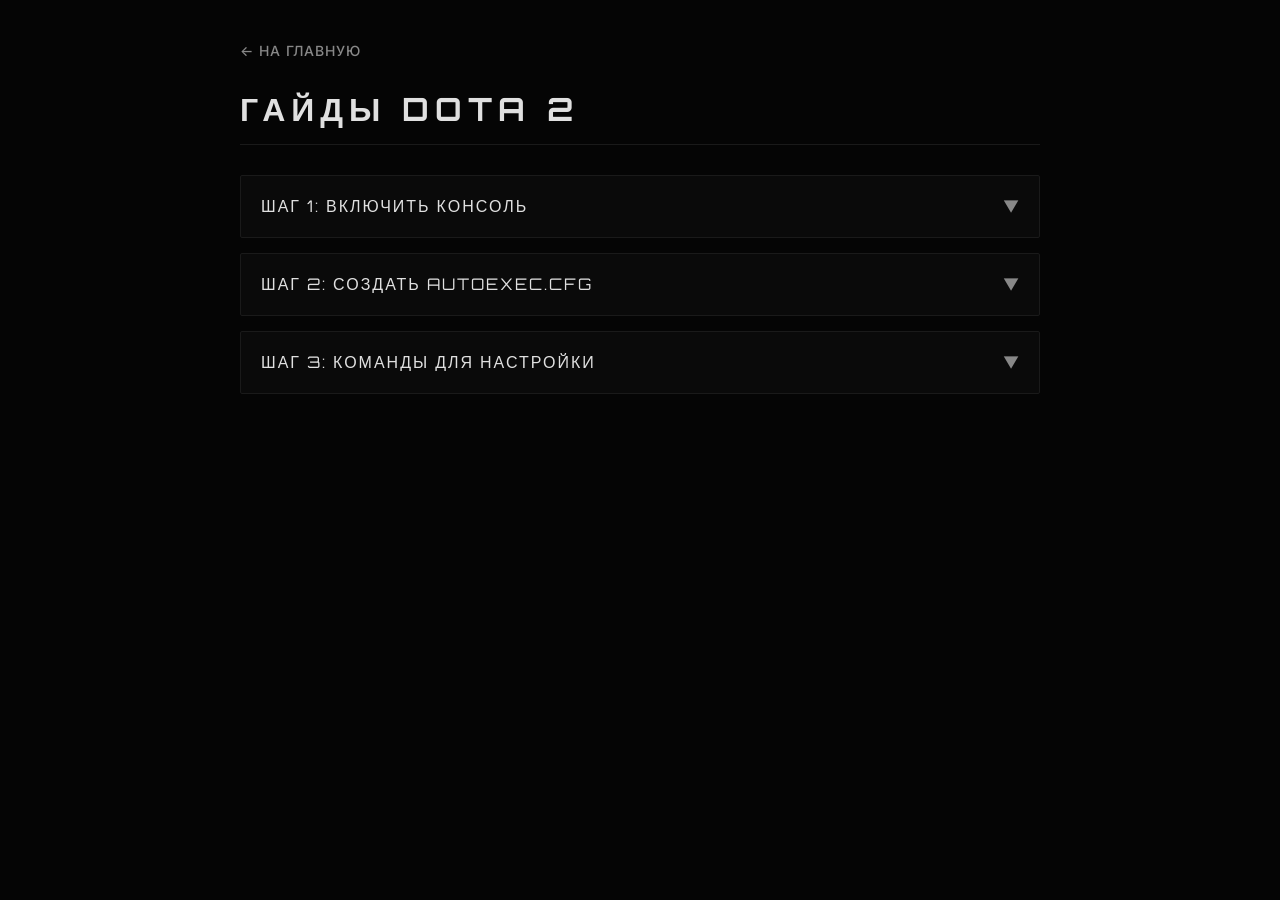
==== dota.html @ 925363ef "Create dota.html" ====
<!DOCTYPE html>
<html lang="ru">
<head>
    <meta charset="UTF-8">
    <meta name="viewport" content="width=device-width, initial-scale=1.0">
    <title>R1MTY — Гайды Dota 2</title>
    <link rel="preconnect" href="https://fonts.googleapis.com">
    <link rel="preconnect" href="https://fonts.gstatic.com" crossorigin>
    <link href="https://fonts.googleapis.com/css2?family=Inter:wght@300;400;500;600;700&family=Orbitron:wght@400;500;600;700;800;900&display=swap" rel="stylesheet">
    
    <style>
        * { margin: 0; padding: 0; box-sizing: border-box; }
        :root {
            --bg-primary: #050505;
            --bg-card: #0a0a0a;
            --border-color: #1a1a1a;
            --border-hover: #2a2a2a;
            --text-primary: #e0e0e0;
            --text-secondary: #888888;
            --font-primary: 'Inter', sans-serif;
            --font-display: 'Orbitron', sans-serif;
        }
        body {
            background-color: var(--bg-primary);
            color: var(--text-primary);
            font-family: var(--font-primary);
            padding: 40px 20px;
            display: flex; justify-content: center;
        }
        .container { max-width: 800px; width: 100%; }

        .back-btn {
            display: inline-flex; align-items: center; gap: 8px;
            color: var(--text-secondary); text-decoration: none;
            font-size: 14px; font-weight: 500; letter-spacing: 1px;
            margin-bottom: 30px; transition: 0.3s;
            text-transform: uppercase;
        }
        .back-btn:hover { color: var(--text-primary); }

        .page-title {
            font-family: var(--font-display);
            font-size: 32px; letter-spacing: 6px; margin-bottom: 30px;
            text-transform: uppercase; border-bottom: 1px solid var(--border-color);
            padding-bottom: 15px;
        }

        .step-card {
            background: var(--bg-card);
            border: 1px solid var(--border-color);
            border-radius: 2px;
            margin-bottom: 15px; overflow: hidden;
            transition: all 0.3s ease;
        }
        .step-card:hover { border-color: var(--border-hover); }

        .step-header {
            display: flex; justify-content: space-between; align-items: center;
            padding: 20px; cursor: pointer; user-select: none;
        }
        .step-title {
            font-family: var(--font-display);
            font-size: 16px; letter-spacing: 2px; text-transform: uppercase;
        }
        .step-icon { transition: transform 0.3s ease; color: var(--text-secondary); }
        
        .step-body {
            max-height: 0; overflow: hidden;
            transition: max-height 0.4s ease, padding 0.3s ease;
            padding: 0 20px;
            border-top: 1px solid transparent;
        }
        
        .step-card.open { border-color: var(--border-hover); }
        .step-card.open .step-body {
            max-height: 500px; padding: 20px;
            border-top-color: var(--border-color);
        }
        .step-card.open .step-icon { transform: rotate(180deg); color: var(--text-primary); }

        .step-content {
            font-size: 15px; line-height: 1.6; color: var(--text-secondary);
        }
        .step-content b { color: var(--text-primary); }
        
        .code-box {
            background: #0e0e0e; border: 1px solid var(--border-color);
            padding: 15px; margin-top: 15px;
            font-family: 'Inter', sans-serif; font-size: 14px; color: #ddd;
        }
        .code-box span { display: block; margin-bottom: 5px; }
        .code-box .copy-btn {
            background: transparent; border: 1px solid var(--border-color);
            color: var(--text-secondary); padding: 4px 12px; cursor: pointer;
            font-size: 11px; transition: 0.2s; text-transform: uppercase;
        }
        .code-box .copy-btn:hover { border-color: #fff; color: #fff; }
    </style>
</head>
<body>
    <div class="container">
        <a href="index.html" class="back-btn">← На главную</a>
        <h1 class="page-title">Гайды Dota 2</h1>

        <!-- Шаг 1 -->
        <div class="step-card">
            <div class="step-header" onclick="toggleStep(this)">
                <div class="step-title">Шаг 1: Включить консоль</div>
                <div class="step-icon">▼</div>
            </div>
            <div class="step-body">
                <div class="step-content">
                    <b>1.1</b> Запусти Dota 2 и зайди в <b>Настройки</b> (иконка шестеренки).<br>
                    <b>1.2</b> Перейди во вкладку <b>"Дополнительно"</b>.<br>
                    <b>1.3</b> Поставь галочку напротив <b>"Включить консоль разработчика"</b>.
                </div>
            </div>
        </div>

        <!-- Шаг 2 -->
        <div class="step-card">
            <div class="step-header" onclick="toggleStep(this)">
                <div class="step-title">Шаг 2: Создать autoexec.cfg</div>
                <div class="step-icon">▼</div>
            </div>
            <div class="step-body">
                <div class="step-content">
                    Чтобы настройки сохранялись после перезапуска игры, создай файл <b>autoexec.cfg</b>.<br><br>
                    <b>2.1</b> Открой папку с игрой по пути:<br>
                    <span style="color:#888; font-size:14px;">C:\Steam\steamapps\common\dota 2 beta\game\dota\cfg</span><br><br>
                    <b>2.2</b> Создай там файл <b>autoexec.cfg</b> и вставь в него команды для автоматической загрузки.
                </div>
            </div>
        </div>

        <!-- Шаг 3 -->
        <div class="step-card">
            <div class="step-header" onclick="toggleStep(this)">
                <div class="step-title">Шаг 3: Команды для настройки</div>
                <div class="step-icon">▼</div>
            </div>
            <div class="step-body">
                <div class="step-content">
                    Открой консоль в игре (клавиша <b>~</b> или <b>Ё</b>) и вставь эти команды для поднятия FPS и настройки камеры:
                    <div class="code-box">
                        <span>dota_camera_distance 1800</span>
                        <span>fps_max 0</span>
                        <span>bind "F1" "dota_hero_pick"</span>
                        <button class="copy-btn" onclick="copyText(event)">Копировать</button>
                    </div>
                </div>
            </div>
        </div>
    </div>

    <script>
        function toggleStep(header) {
            const card = header.closest('.step-card');
            card.classList.toggle('open');
        }

        function copyText(event) {
            event.stopPropagation();
            const text = event.target.parentElement.innerText.replace('Копировать', '').trim();
            navigator.clipboard.writeText(text).then(() => {
                const btn = event.target;
                const originalText = btn.innerText;
                btn.innerText = "Скопировано!";
                btn.style.borderColor = "#fff";
                btn.style.color = "#fff";
                setTimeout(() => {
                    btn.innerText = originalText;
                    btn.style.borderColor = "#1a1a1a";
                    btn.style.color = "#888";
                }, 2000);
            });
        }
    </script>
</body>
</html>
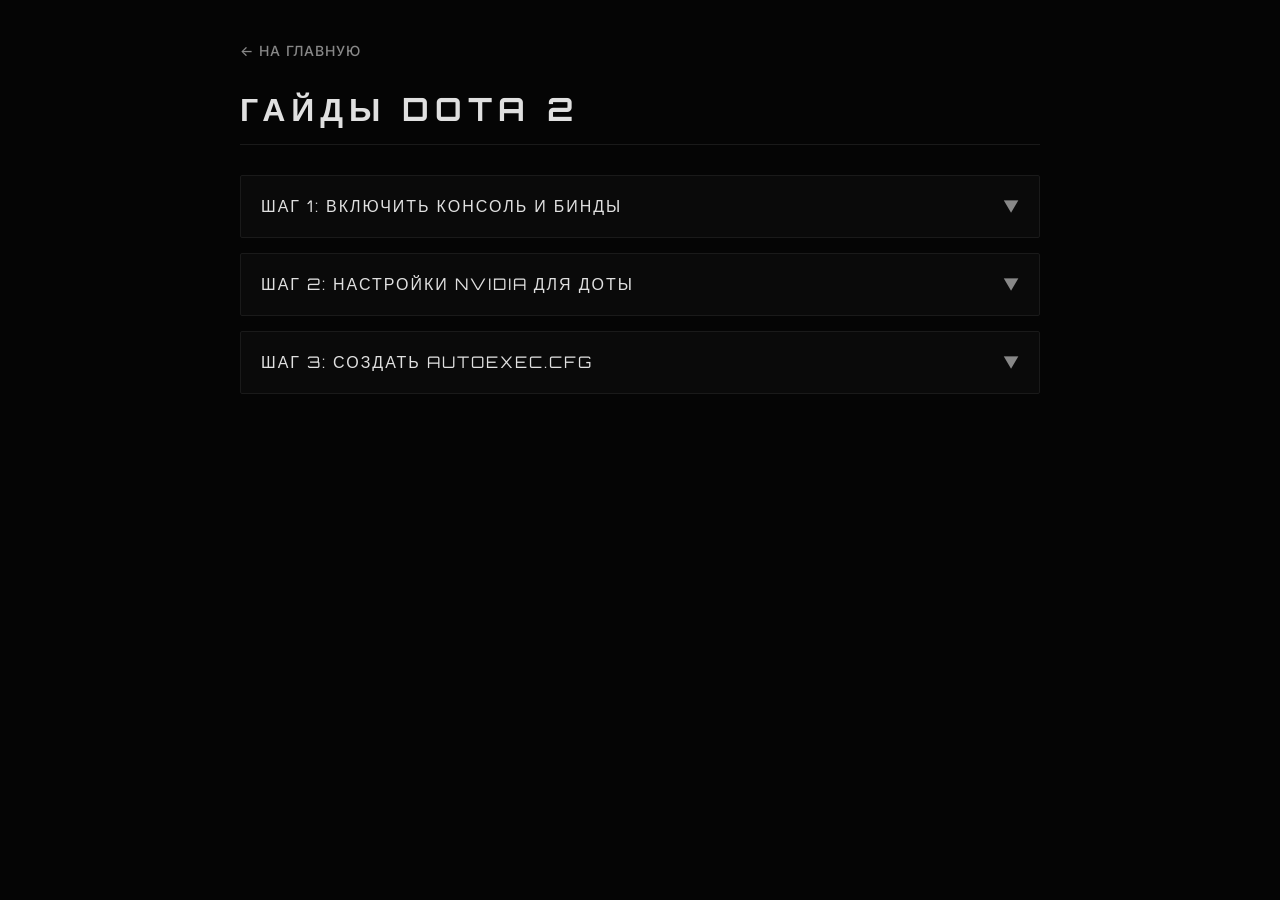
==== commit f795d742: "Update dota.html" ====
--- a/dota.html
+++ b/dota.html
@@ -9,14 +9,17 @@
     <link href="https://fonts.googleapis.com/css2?family=Inter:wght@300;400;500;600;700&family=Orbitron:wght@400;500;600;700;800;900&display=swap" rel="stylesheet">
     
     <style>
+        /* ===== КРАСНО-ЧЕРНАЯ ТЕМА ТОЛЬКО ДЛЯ ЭТОЙ СТРАНИЦЫ ===== */
         * { margin: 0; padding: 0; box-sizing: border-box; }
         :root {
             --bg-primary: #050505;
             --bg-card: #0a0a0a;
             --border-color: #1a1a1a;
-            --border-hover: #2a2a2a;
+            --border-hover: #e74c3c;
             --text-primary: #e0e0e0;
             --text-secondary: #888888;
+            --accent: #e74c3c;
+            --accent-glow: rgba(231, 76, 60, 0.3);
             --font-primary: 'Inter', sans-serif;
             --font-display: 'Orbitron', sans-serif;
         }
@@ -36,7 +39,7 @@
             margin-bottom: 30px; transition: 0.3s;
             text-transform: uppercase;
         }
-        .back-btn:hover { color: var(--text-primary); }
+        .back-btn:hover { color: var(--accent); }
 
         .page-title {
             font-family: var(--font-display);
@@ -71,17 +74,18 @@
             border-top: 1px solid transparent;
         }
         
-        .step-card.open { border-color: var(--border-hover); }
+        .step-card.open { border-color: var(--border-hover); box-shadow: 0 0 20px var(--accent-glow); }
         .step-card.open .step-body {
             max-height: 500px; padding: 20px;
             border-top-color: var(--border-color);
         }
-        .step-card.open .step-icon { transform: rotate(180deg); color: var(--text-primary); }
+        .step-card.open .step-icon { transform: rotate(180deg); color: var(--accent); }
 
         .step-content {
             font-size: 15px; line-height: 1.6; color: var(--text-secondary);
         }
         .step-content b { color: var(--text-primary); }
+        .step-content .highlight { color: var(--accent); }
         
         .code-box {
             background: #0e0e0e; border: 1px solid var(--border-color);
@@ -94,7 +98,7 @@
             color: var(--text-secondary); padding: 4px 12px; cursor: pointer;
             font-size: 11px; transition: 0.2s; text-transform: uppercase;
         }
-        .code-box .copy-btn:hover { border-color: #fff; color: #fff; }
+        .code-box .copy-btn:hover { border-color: var(--accent); color: var(--accent); }
     </style>
 </head>
 <body>
@@ -105,14 +109,18 @@
         <!-- Шаг 1 -->
         <div class="step-card">
             <div class="step-header" onclick="toggleStep(this)">
-                <div class="step-title">Шаг 1: Включить консоль</div>
+                <div class="step-title">Шаг 1: Включить консоль и бинды</div>
                 <div class="step-icon">▼</div>
             </div>
             <div class="step-body">
                 <div class="step-content">
-                    <b>1.1</b> Запусти Dota 2 и зайди в <b>Настройки</b> (иконка шестеренки).<br>
-                    <b>1.2</b> Перейди во вкладку <b>"Дополнительно"</b>.<br>
-                    <b>1.3</b> Поставь галочку напротив <b>"Включить консоль разработчика"</b>.
+                    <b>1.1</b> Открой <b>Настройки</b> -> вкладку <b>"Дополнительно"</b>.<br>
+                    <b>1.2</b> Включи <b>"Консоль разработчика"</b>. Клавиша для открытия консоли в игре — <b>`~`</b> (тильда).<br><br>
+                    <b>1.3</b> Чтобы быстро пикать героя без мышки, вставь в консоль эту команду:<br>
+                    <div class="code-box">
+                        <span>bind "F1" "dota_hero_pick"</span>
+                        <button class="copy-btn" onclick="copyText(event)">Копировать</button>
+                    </div>
                 </div>
             </div>
         </div>
@@ -120,15 +128,18 @@
         <!-- Шаг 2 -->
         <div class="step-card">
             <div class="step-header" onclick="toggleStep(this)">
-                <div class="step-title">Шаг 2: Создать autoexec.cfg</div>
+                <div class="step-title">Шаг 2: Настройки Nvidia для Доты</div>
                 <div class="step-icon">▼</div>
             </div>
             <div class="step-body">
                 <div class="step-content">
-                    Чтобы настройки сохранялись после перезапуска игры, создай файл <b>autoexec.cfg</b>.<br><br>
-                    <b>2.1</b> Открой папку с игрой по пути:<br>
-                    <span style="color:#888; font-size:14px;">C:\Steam\steamapps\common\dota 2 beta\game\dota\cfg</span><br><br>
-                    <b>2.2</b> Создай там файл <b>autoexec.cfg</b> и вставь в него команды для автоматической загрузки.
+                    <b>2.1</b> Открой Панель управления Nvidia -> <b>"Управление параметрами 3D"</b>.<br>
+                    <b>2.2</b> Перейди в <b>"Программные настройки"</b>, выбери <b>Dota 2</b> из списка.<br><br>
+                    <b>2.3</b> Выставь эти параметры для максимального FPS:<br>
+                    • Режим управления электропитанием: <b class="highlight">Предпочитать максимальную производительность</b><br>
+                    • Фильтрация текстур (качество): <b class="highlight">Высокопроизводительная</b><br>
+                    • Сглаживание (FXAA): <b class="highlight">Выкл</b><br>
+                    • Максимальная частота кадров: <b class="highlight">Отключить</b>
                 </div>
             </div>
         </div>
@@ -136,12 +147,16 @@
         <!-- Шаг 3 -->
         <div class="step-card">
             <div class="step-header" onclick="toggleStep(this)">
-                <div class="step-title">Шаг 3: Команды для настройки</div>
+                <div class="step-title">Шаг 3: Создать autoexec.cfg</div>
                 <div class="step-icon">▼</div>
             </div>
             <div class="step-body">
                 <div class="step-content">
-                    Открой консоль в игре (клавиша <b>~</b> или <b>Ё</b>) и вставь эти команды для поднятия FPS и настройки камеры:
+                    Чтобы настройки сохранялись после перезапуска игры, создай файл <b>autoexec.cfg</b>.<br><br>
+                    <b>3.1</b> Открой папку с игрой по пути:<br>
+                    <span style="color:#888; font-size:14px;">C:\Steam\steamapps\common\dota 2 beta\game\dota\cfg</span><br><br>
+                    <b>3.2</b> Создай там файл <b>autoexec.cfg</b> и вставь в него команды для автоматической загрузки.<br><br>
+                    <b>Пример команд для вставки:</b>
                     <div class="code-box">
                         <span>dota_camera_distance 1800</span>
                         <span>fps_max 0</span>
@@ -166,8 +181,8 @@
                 const btn = event.target;
                 const originalText = btn.innerText;
                 btn.innerText = "Скопировано!";
-                btn.style.borderColor = "#fff";
-                btn.style.color = "#fff";
+                btn.style.borderColor = "#e74c3c";
+                btn.style.color = "#e74c3c";
                 setTimeout(() => {
                     btn.innerText = originalText;
                     btn.style.borderColor = "#1a1a1a";
